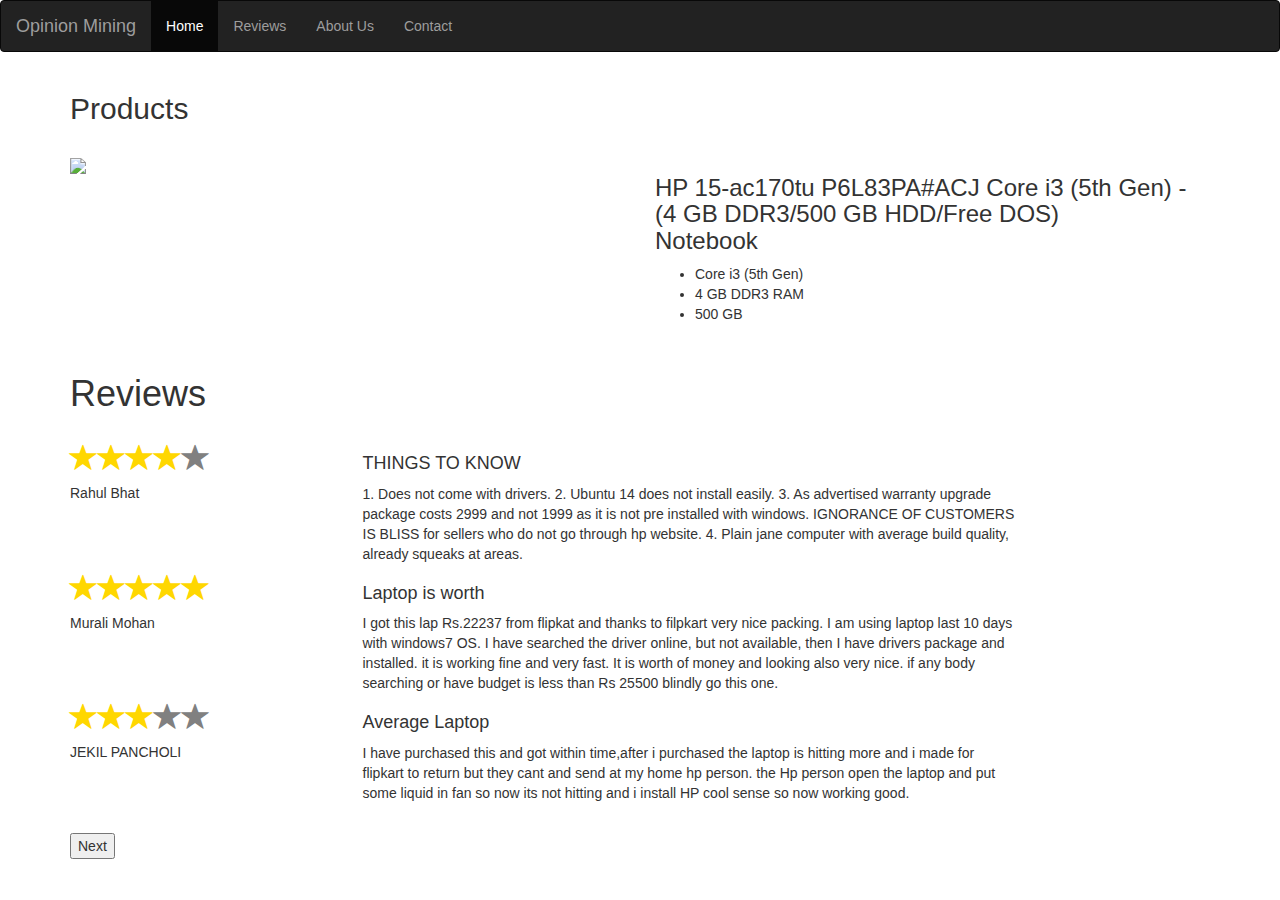
==== index.html @ 154d5376 "first" ====
<!DOCTYPE html>
<html lang="en">
<head>
  <title>Opinion Mining</title>
  <meta charset="utf-8">
  <meta name="viewport" content="width=device-width, initial-scale=1">
  <link rel="stylesheet" href="http://maxcdn.bootstrapcdn.com/bootstrap/3.3.6/css/bootstrap.min.css">
  <link rel="stylesheet" type="text/css" href="my.css">
  <script src="https://ajax.googleapis.com/ajax/libs/jquery/1.12.0/jquery.min.js"></script>
  <script src="http://maxcdn.bootstrapcdn.com/bootstrap/3.3.6/js/bootstrap.min.js"></script>
  <script src="ratings.js" type="text/javascript"></script>
</head>
<body>

<nav class="navbar navbar-inverse">
  <div class="container-fluid">
    <div class="navbar-header">
      <a class="navbar-brand" href="index.html">Opinion Mining</a>
    </div>
    <ul class="nav navbar-nav">
      <li class="active"><a href="index.html">Home</a></li>
      <li><a href="#">Reviews</a></li>
      <li><a href="#">About Us</a></li>
      <li><a href="#">Contact</a></li>
    </ul>
  </div>
</nav>
<div id="ccont">  
<div class="container">
  <h2>Products</h2>
  <br/>
  
   <div class="row">
    <div class="col-sm-6">
      <img src="../static/hplap.jpeg">
    </div>
    <div class="col-sm-6">
      <p><h3>HP 15-ac170tu P6L83PA#ACJ Core i3 (5th Gen) -<br/> (4 GB DDR3/500 GB HDD/Free DOS)<br/> Notebook</h3></p>
      <div>
        
        <ul>
          <li>Core i3 (5th Gen)</li>
          <li>4 GB DDR3 RAM</li>
          <li>500 GB</li>
        </ul>  
      </div>
    </div>
  </div><br/>
  <h1 class="cent">Reviews</h1><br/>
    <div class="row">
    <div class="col-sm-3">
      <tr>
        <td></td>
        <td><div class="stars-default" data-rating="4"><input type=hidden name"rating"/></div></td>
      </tr>
      <h5>Rahul Bhat</h5><br/>
      

    </div>
    <div class="col-sm-7">
        <h4>THINGS TO KNOW</h4>
         <p> 1. Does not come with drivers.
          2. Ubuntu 14 does not install easily.
          3. As advertised warranty upgrade package costs 2999 and not 1999 as it is not pre installed with windows. IGNORANCE OF CUSTOMERS IS BLISS for sellers who do not go through hp website.
          4. Plain jane computer with average build quality, already squeaks at areas.</p>
    </div>

    </div>

     <div class="row">
    <div class="col-sm-3">
     <tr>
        <td></td>
        <td><div class="stars-default" data-rating="5"><input type=hidden name"rating"/></div></td>
      </tr>
      <h5>Murali Mohan</h5><br/>
      

    </div>
    <div class="col-sm-7">
        <h4>Laptop is worth</h4>
         <p> I got this lap Rs.22237 from flipkat and thanks to filpkart very nice packing. I am using laptop last 10 days with windows7 OS. I have searched the driver online, but not available, then I have drivers package and installed. it is working fine and very fast. It is worth of money and looking also very nice. if any body searching or have budget is less than Rs 25500 blindly go this one. 
          </p>
    </div>

    </div>


    <div class="row">
    <div class="col-sm-3">
     <tr>
        <td></td>
        <td><div class="stars-default" data-rating="3"><input type=hidden name"rating"/></div></td>
      </tr>
      <h5>JEKIL PANCHOLI</h5><br/>
      

    </div>
    <div class="col-sm-7">
        <h4>Average Laptop</h4>
         <p>I have purchased this and got within time,after i purchased the laptop is hitting more and i made for flipkart to return but they cant and send at my home hp person. the Hp person open the laptop and put some liquid in fan so now its not hitting and i install HP cool sense so now working good.</p>
    </div>

    </div><br/>
    <button id="c1">Next</button>
   </div>
   </div>
    
    <script type="text/javascript">
    	$(document).ready(function(){
    $("#c1").click(function(){
        $("#ccont").load("next.html");
    });
	});
    </script>

</body>
</html>
---- my.css ----
nav{
	background-color: blue;
	color: white;
}
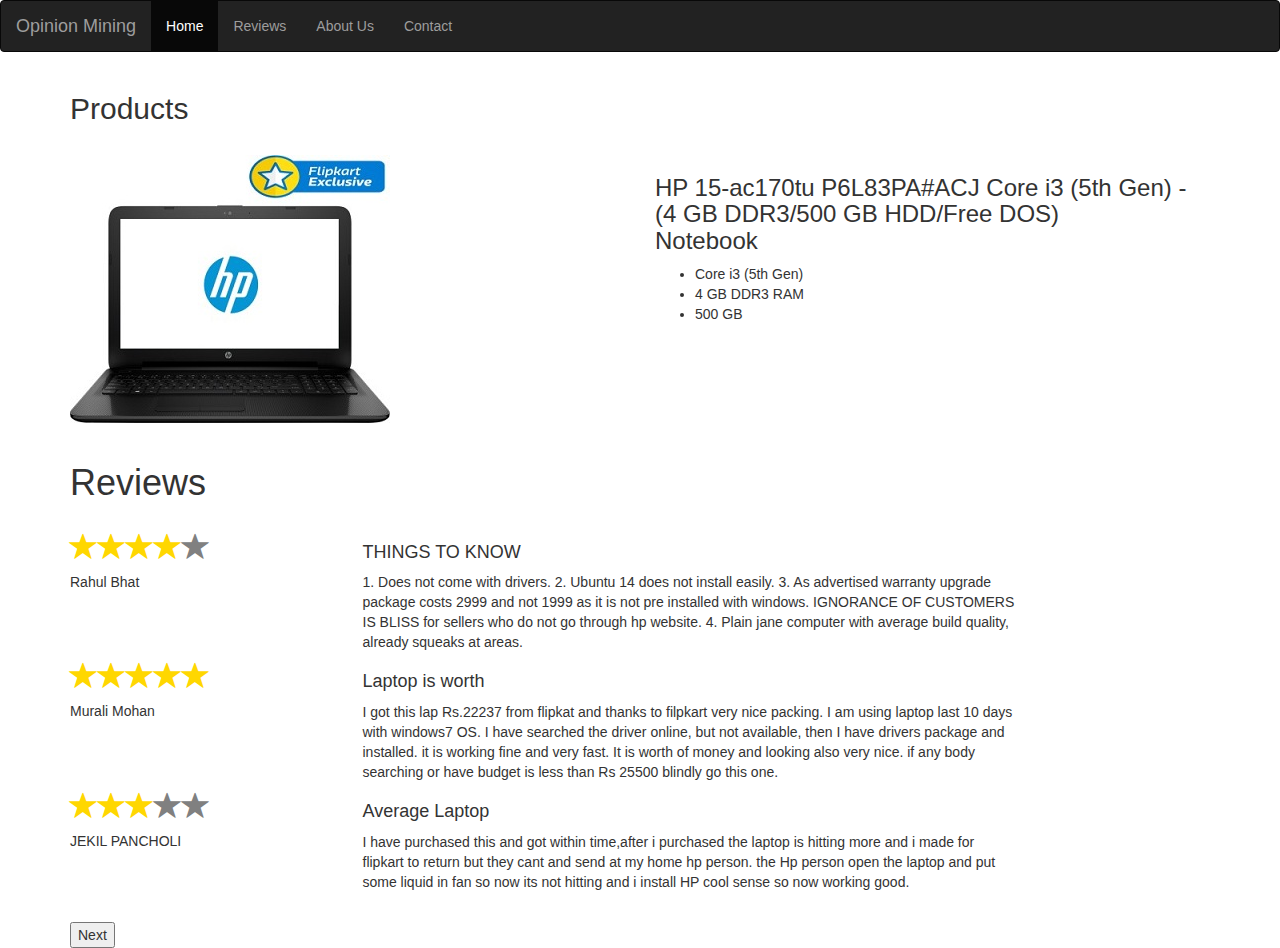
==== commit 0b5229c9: "second" ====
--- a/index.html
+++ b/index.html
@@ -32,7 +32,7 @@
   
    <div class="row">
     <div class="col-sm-6">
-      <img src="../static/hplap.jpeg">
+      <img src="hp.jpeg">
     </div>
     <div class="col-sm-6">
       <p><h3>HP 15-ac170tu P6L83PA#ACJ Core i3 (5th Gen) -<br/> (4 GB DDR3/500 GB HDD/Free DOS)<br/> Notebook</h3></p>
